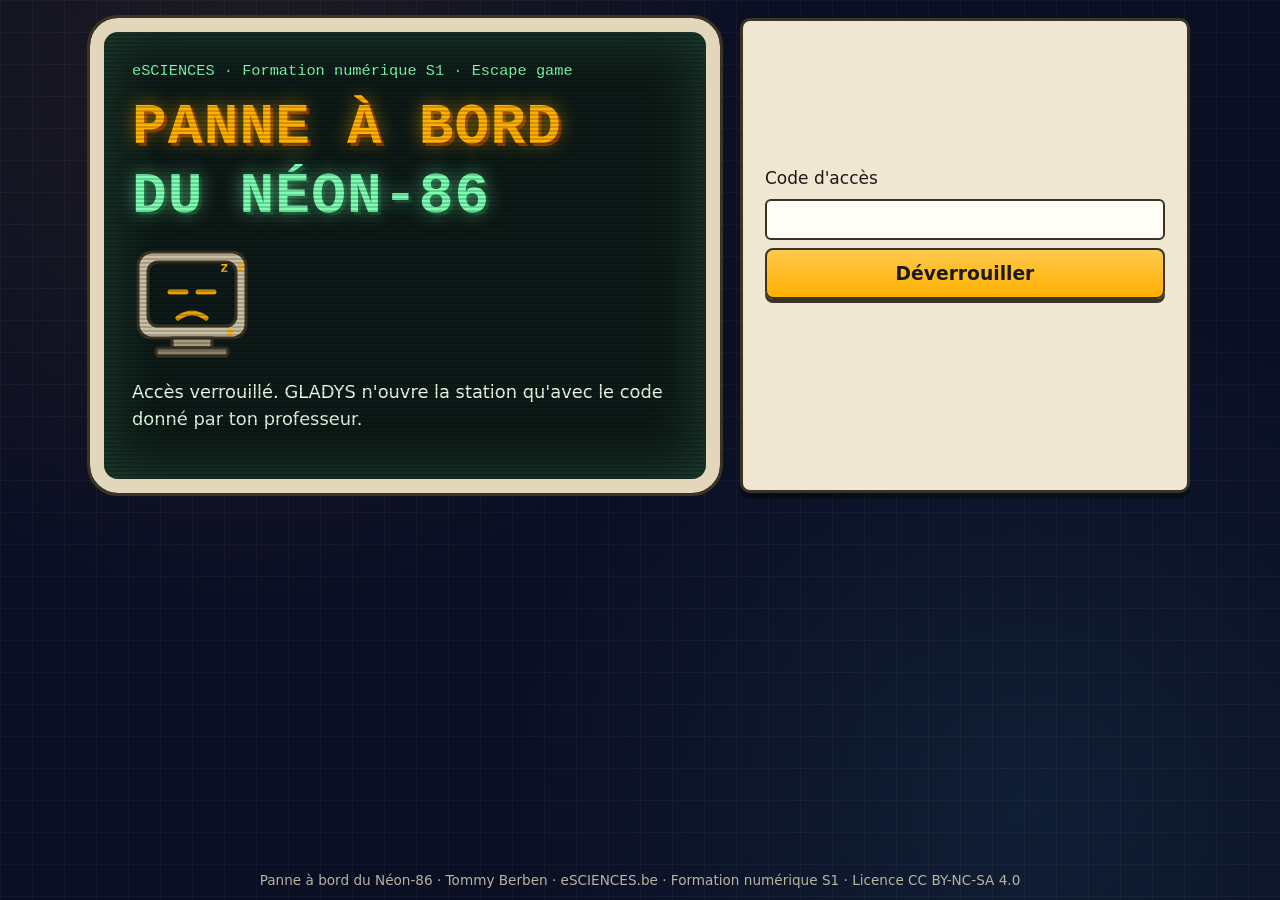
==== escape-neon86/index.html @ c0518b6f "Escape game « Panne à bord du Néon-86 » + nouvelle catégorie Escape games Jeu rétro-futuriste de rév" ====
<!DOCTYPE html>
<html lang="fr">
<head>
  <meta charset="utf-8">
  <meta name="viewport" content="width=device-width, initial-scale=1">
  <title>Panne à bord du Néon-86 · Escape game · Formation numérique S1</title>
  <meta name="description" content="Escape game numérique pour la formation numérique en 1re secondaire (eSCIENCES).">
  <link rel="icon" href="data:image/svg+xml,%3Csvg xmlns='http://www.w3.org/2000/svg' viewBox='0 0 16 16'%3E%3Crect width='16' height='16' rx='2' fill='%23ffb000'/%3E%3Crect x='4' y='0' width='7' height='5' fill='%23c9bfa4'/%3E%3Crect x='3' y='8' width='10' height='7' fill='%23f6f1e3'/%3E%3C/svg%3E">
  <link rel="stylesheet" href="css/style.css">
</head>
<body>
  <a class="evitement" href="#app">Aller au contenu</a>
  <header id="entete" class="entete" hidden>
    <div class="ent-logo" aria-hidden="true">NÉON-86</div>
    <span id="equipe-aff" class="ent-equipe"></span>
    <span id="compteur" class="ent-compteur"></span>
    <nav class="ent-nav" aria-label="Menu du jeu">
      <button class="btn btn-mini" id="btn-hub">Poste de pilotage</button>
      <button class="btn btn-mini" id="btn-carnet">📒 Carnet de mission</button>
      <button class="btn btn-mini" id="btn-son" aria-pressed="false">Son : coupé</button>
      <button class="btn btn-mini" id="btn-bilan">Bilan</button>
      <button class="btn btn-mini btn-danger" id="btn-reset">Recommencer</button>
    </nav>
  </header>

  <main id="app" class="app"></main>

  <div id="carnet" class="carnet" role="dialog" aria-modal="true" aria-labelledby="carnet-titre" hidden>
    <div class="carnet-boite">
      <div class="carnet-tete"><h2 id="carnet-titre">📒 Carnet de mission</h2><button class="btn btn-mini" id="carnet-fermer">Fermer ✕</button></div>
      <div id="carnet-corps"></div>
    </div>
  </div>
  <div id="toast" class="toast" role="status" aria-live="polite" hidden></div>

  <footer class="pied">Panne à bord du Néon-86 · Tommy Berben · eSCIENCES.be · Formation numérique S1 · Licence CC BY-NC-SA 4.0</footer>

  <script src="js/data.js"></script>
  <script src="js/art.js"></script>
  <script src="js/engine.js"></script>
</body>
</html>
---- escape-neon86/css/style.css ----
/* ==========================================================================
   PANNE À BORD DU NÉON-86 — direction artistique rétro-futuriste
   Boîtiers beiges des années 80, écrans cathodiques, voyants ambre et vert.
   ========================================================================== */
:root {
  --espace: #0b0f24;
  --espace2: #151b3d;
  --beige: #efe7d2;
  --beige2: #e2d7bb;
  --brun: #3a3326;
  --encre: #1d1a14;
  --crt: #0d1a17;
  --ambre: #ffb000;
  --ambre-t: #7a4f00;
  --vert: #7cffb2;
  --vert-t: #0f6b3a;
  --cyan: #45d0ea;
  --cyan-t: #075a6d;
  --rose: #ff5c8a;
  --rouge-t: #a3261b;
  --rayon: 10px;
  --titre: "Courier New", "DejaVu Sans Mono", ui-monospace, monospace;
  --texte: system-ui, -apple-system, "Segoe UI", Roboto, Ubuntu, "DejaVu Sans", Arial, sans-serif;
}
* { box-sizing: border-box; }
html { font-size: 17px; }
body {
  margin: 0; font-family: var(--texte); line-height: 1.5; color: var(--encre);
  background: var(--espace);
  background-image:
    radial-gradient(circle at 20% 10%, rgba(255,176,0,.08), transparent 40%),
    radial-gradient(circle at 80% 90%, rgba(69,208,234,.08), transparent 40%),
    linear-gradient(rgba(255,255,255,.035) 1px, transparent 1px),
    linear-gradient(90deg, rgba(255,255,255,.035) 1px, transparent 1px);
  background-size: auto, auto, 32px 32px, 32px 32px;
  min-height: 100vh; display: flex; flex-direction: column;
}
.app { width: min(1100px, 100% - 24px); margin: 18px auto 30px; flex: 1; }
h1, h2, h3, h4 { font-family: var(--titre); letter-spacing: .02em; line-height: 1.2; }
h1:focus, h2:focus { outline: none; }
a { color: inherit; }
.sr { position: absolute; width: 1px; height: 1px; overflow: hidden; clip: rect(0 0 0 0); white-space: nowrap; }
.evitement { position: absolute; left: -999px; top: 0; background: var(--ambre); padding: 8px; z-index: 99; }
.evitement:focus { left: 8px; }
.petit { font-size: .88rem; opacity: .9; }
.rouge { color: var(--rouge-t); font-weight: bold; }
:focus-visible { outline: 3px solid var(--rose); outline-offset: 2px; }

/* ---------- boutons « touches de clavier » ---------- */
.btn {
  font: bold 1rem var(--texte); color: var(--encre); cursor: pointer; text-decoration: none; display: inline-block;
  background: linear-gradient(#ffc94d, var(--ambre)); border: 2px solid var(--brun); border-radius: 8px;
  padding: .55em 1em; box-shadow: 0 4px 0 var(--brun); transition: transform .05s, box-shadow .05s;
}
.btn:hover { filter: brightness(1.06); }
.btn:active { transform: translateY(3px); box-shadow: 0 1px 0 var(--brun); }
.btn:disabled { opacity: .45; cursor: not-allowed; }
.btn-sec { background: linear-gradient(#fbf7ec, var(--beige2)); }
.btn-grand { font-size: 1.1rem; padding: .7em 1.3em; }
.btn-mini { font-size: .85rem; padding: .35em .7em; box-shadow: 0 3px 0 var(--brun); background: linear-gradient(#fbf7ec, var(--beige2)); }
.btn-danger { background: linear-gradient(#ffd0c7, #ff9f8f); }
.lien { background: none; border: 0; padding: 0; font: inherit; color: var(--cyan-t); text-decoration: underline; cursor: pointer; }
.retour { margin-bottom: 14px; }
.actions { display: flex; gap: 12px; flex-wrap: wrap; margin-top: 14px; }

/* ---------- en-tête ---------- */
.entete[hidden] { display: none; }
.entete {
  position: sticky; top: 0; z-index: 10; display: flex; align-items: center; gap: 14px; flex-wrap: wrap;
  padding: 8px 14px; background: linear-gradient(var(--beige), var(--beige2)); border-bottom: 4px solid var(--brun);
}
.ent-logo { font: bold 1.3rem var(--titre); background: var(--crt); color: var(--ambre); padding: 2px 10px; border-radius: 6px; letter-spacing: .1em; }
.ent-equipe { font-weight: bold; }
.ent-compteur { font: bold .95rem var(--titre); background: var(--crt); color: var(--vert); padding: 3px 10px; border-radius: 6px; }
.ent-nav { margin-left: auto; display: flex; gap: 8px; flex-wrap: wrap; }
.pied { color: #b9b3a2; text-align: center; font-size: .8rem; padding: 10px; }

/* ---------- panneaux ---------- */
.panneau, .enigme, .hub-carte, .consoles .console, .titre-actions {
  background: var(--beige); border: 3px solid var(--brun); border-radius: var(--rayon); box-shadow: 0 6px 0 rgba(0,0,0,.35);
}
.panneau, .enigme { padding: 22px; }
.h-ecran { color: var(--ambre); font-size: 2rem; margin: 6px 0; text-shadow: 0 0 12px rgba(255,176,0,.45); }
.sous { color: #e8e1cc; margin-top: 0; }
.c-ambre-t { color: var(--ambre); } .c-vert-t { color: var(--vert); } .c-cyan-t { color: var(--cyan); }

/* ---------- écran titre ---------- */
.titre-ecran { display: grid; grid-template-columns: 1.4fr 1fr; gap: 20px; align-items: stretch; }
.titre-crt {
  position: relative; overflow: hidden; background: var(--crt); color: #e8ffe9; border: 14px solid var(--beige2); outline: 3px solid var(--brun);
  border-radius: 28px; padding: 28px; box-shadow: inset 0 0 60px rgba(124,255,178,.18);
}
.titre-crt::after { content: ""; position: absolute; inset: 0; pointer-events: none; background: repeating-linear-gradient(transparent 0 2px, rgba(0,0,0,.18) 2px 4px); }
.sur-titre { font-family: var(--titre); color: var(--vert); margin: 0; font-size: .9rem; }
.logo { font-size: clamp(2rem, 5vw, 3.4rem); color: var(--ambre); margin: 10px 0; text-shadow: 0 0 18px rgba(255,176,0,.6), 3px 3px 0 #7a2d00; }
.logo span { color: var(--vert); text-shadow: 0 0 18px rgba(124,255,178,.6), 3px 3px 0 #0b3d22; }
.titre-persos { display: flex; gap: 16px; }
.titre-persos svg { width: 120px; height: 120px; }
.accroche { font-size: 1.05rem; }
.titre-actions { padding: 22px; display: flex; flex-direction: column; justify-content: center; gap: 16px; }
.t-form { display: flex; flex-direction: column; gap: 8px; }
.t-form input, .champ input, textarea, select { font: 1rem var(--texte); padding: .5em .6em; border: 2px solid var(--brun); border-radius: 6px; background: #fffdf6; color: var(--encre); }
.alerte { background: #ffe0c2; border: 2px solid var(--rouge-t); padding: 8px; border-radius: 6px; }

/* ---------- dialogues ---------- */
.dialogue { display: flex; flex-direction: column; gap: 10px; margin: 14px 0; }
.bulle { display: flex; gap: 12px; align-items: flex-start; }
.avatar { flex: 0 0 64px; height: 64px; background: var(--beige2); border: 2px solid var(--brun); border-radius: 10px; padding: 3px; }
.avatar svg { width: 100%; height: 100%; }
.bulle-txt { background: #fffdf6; border: 2px solid var(--brun); border-radius: 10px; padding: 8px 12px; flex: 1; }
.bulle-txt p { margin: 2px 0 0; }
.qui { font: bold .85rem var(--titre); text-transform: uppercase; }
.bulle-gladys .qui { color: var(--vert-t); } .bulle-boulon .qui { color: #8a2448; } .bulle-journal .qui { color: var(--ambre-t); }
.bulle-gladys .bulle-txt { background: var(--crt); color: #dfffe9; border-color: #0b3d22; }
.bulle-gladys .qui { color: var(--vert); }
.regles { background: var(--crt); color: #e8ffe9; padding: 12px 18px; border-radius: 10px; margin: 14px 0; }
.regles h2 { color: var(--ambre); margin: 6px 0; font-size: 1.1rem; }

/* ---------- hub ---------- */
.station { position: relative; aspect-ratio: 800 / 420; width: min(100%, calc(64vh * 800 / 420)); margin: 0 auto; border: 4px solid var(--brun); border-radius: 18px; overflow: hidden; background: var(--espace); }
.station-svg { position: absolute; inset: 0; width: 100%; height: 100%; }
.secteur-btn {
  position: absolute; transform: translate(-50%, -50%); width: min(30%, 240px); text-align: center; cursor: pointer;
  background: var(--beige); border: 3px solid var(--brun); border-radius: 12px; padding: 8px 10px; box-shadow: 0 5px 0 var(--brun); font-family: var(--texte);
}
.secteur-btn:hover { filter: brightness(1.08); }
.secteur-btn .s-nom { display: block; font: bold 1rem var(--titre); }
.secteur-btn .s-etat { display: block; font-size: .85rem; }
.pos-a { left: 21%; top: 26%; } .pos-b { left: 79%; top: 26%; } .pos-c { left: 50%; top: 87%; } .pos-g { left: 50%; top: 50%; width: min(26%, 210px); }
.secteur-btn.c-ambre { border-top: 10px solid var(--ambre); } .secteur-btn.c-vert { border-top: 10px solid #2bd07a; } .secteur-btn.c-cyan { border-top: 10px solid var(--cyan); }
.secteur-btn.verrou { background: #2a2f45; color: #ffd27a; border-color: #000; }
.pulse { animation: pulse 1.6s infinite; }
@keyframes pulse { 50% { box-shadow: 0 5px 0 var(--brun), 0 0 24px 6px rgba(124,255,178,.7); } }
.hub-bas { display: grid; grid-template-columns: repeat(3, 1fr); gap: 14px; margin-top: 18px; }
.hub-carte { padding: 12px 16px; }
.hub-carte h2 { font-size: 1.05rem; margin: 4px 0; }
.hub-carte.c-ambre { border-top: 8px solid var(--ambre); } .hub-carte.c-vert { border-top: 8px solid #2bd07a; } .hub-carte.c-cyan { border-top: 8px solid var(--cyan); }
.hub-carte ul { list-style: none; padding: 0; margin: 6px 0 0; }
.puce { display: inline-block; width: 1.4em; text-align: center; font-weight: bold; }
.puce.ok { color: var(--vert-t); } .puce.cours { color: var(--ambre-t); }

/* ---------- secteur : consoles ---------- */
.consoles { display: grid; grid-template-columns: repeat(auto-fill, minmax(230px, 1fr)); gap: 16px; margin-top: 12px; }
.console { text-align: left; padding: 12px; cursor: pointer; display: flex; flex-direction: column; gap: 6px; font-family: var(--texte); color: var(--encre); }
.console:hover { transform: translateY(-2px); }
.c-ecran { font: bold 1.4rem var(--titre); background: var(--crt); color: var(--ambre); padding: 14px; border-radius: 8px; text-align: center; box-shadow: inset 0 0 18px rgba(255,176,0,.25); }
.console.c-vert .c-ecran { color: var(--vert); } .console.c-cyan .c-ecran { color: var(--cyan); }
.console.fait .c-ecran { color: var(--vert); }
.console.ferme { background: #d6ccb2; } .console.ferme .c-ecran { color: #8f8a7a; }
.c-titre { font: bold 1.05rem var(--titre); }
.c-lieu { font-size: .9rem; }
.c-verrou { font-size: .85rem; background: #fff3d1; border-left: 4px solid var(--ambre); padding: 4px 8px; }

/* ---------- énigme ---------- */
.e-tete { display: flex; gap: 14px; align-items: center; border-bottom: 3px dashed var(--brun); padding-bottom: 10px; }
.e-id { font: bold 1.6rem var(--titre); background: var(--crt); color: var(--ambre); border-radius: 8px; padding: 10px 14px; }
.e-tete.c-vert .e-id { color: var(--vert); } .e-tete.c-cyan .e-id { color: var(--cyan); }
.e-tete h1 { margin: 0; font-size: 1.6rem; }
.e-meta { margin: 6px 0 0; display: flex; flex-wrap: wrap; gap: 6px; }
.tag { font-size: .8rem; background: var(--beige2); border: 1px solid var(--brun); border-radius: 20px; padding: 1px 9px; }
.consigne { font-weight: bold; font-size: 1.05rem; background: #fff7dd; border-left: 6px solid var(--ambre); padding: 8px 12px; }
.decouverte { background: #e3f7ff; border: 2px solid var(--cyan-t); border-radius: 10px; padding: 8px 14px; margin: 12px 0; }
.decouverte h2 { font-size: 1rem; margin: 4px 0; color: var(--cyan-t); }
.decouverte p { margin: 4px 0; }
.mission { background: #fbf2d8; border: 3px dashed var(--ambre-t); border-radius: 10px; padding: 10px 16px; margin: 12px 0; }
.mission h2 { color: var(--ambre-t); font-size: 1.1rem; margin: 6px 0; }
.mission.mini h4 { margin: 4px 0; }
.rapporter { background: #fff; border: 2px solid var(--brun); border-radius: 6px; padding: 6px 10px; }
.aides details { background: #fff; border: 1px solid var(--brun); border-radius: 6px; margin: 6px 0; padding: 4px 10px; }
.aides summary { cursor: pointer; font-weight: bold; }
.retour-zone { margin: 12px 0; border-radius: 8px; }
.retour-zone:empty { display: none; }
.retour-zone.ko { background: #ffe6d6; border: 2px solid var(--rouge-t); padding: 8px 14px; }
.retour-zone.info { background: #eef4ff; border: 2px solid #3a5ba8; padding: 8px 14px; }
.retour-zone ul { margin: 4px 0; padding-left: 20px; }
.indices { background: var(--crt); color: #e8ffe9; border-radius: 10px; padding: 8px 16px 14px; margin-top: 16px; }
.indices:empty { display: none; }
.indices h2 { color: var(--vert); font-size: 1rem; }
.indices ol { padding-left: 20px; }
.indices li { margin-bottom: 6px; }
.deja, .succes-box { background: #e3fbe9; border: 3px solid var(--vert-t); border-radius: 10px; padding: 10px 16px; }
.succes-box { display: flex; gap: 16px; align-items: flex-start; }
.succes-icone svg { width: 70px; height: 70px; }
.succes-box h2 { color: var(--vert-t); margin: 4px 0; }
.cartes-gagnees li { margin-bottom: 4px; }

/* champs */
.champs { display: flex; flex-direction: column; gap: 12px; margin-top: 12px; }
.champ { display: flex; flex-direction: column; gap: 4px; border: 2px solid transparent; border-radius: 8px; padding: 6px; }
fieldset.champ { border: 2px solid var(--beige2); }
.champ label { font-weight: bold; }
fieldset.champ label { font-weight: normal; }
.champ input { max-width: 420px; }
.champs > .btn { align-self: flex-start; }
.champ.bon, .m-ligne.bon { border-color: var(--vert-t); background: #e9fbef; }
.champ.faux, .tri-el.faux, .vf-el.faux, .m-ligne.faux { border-color: #d9661a; background: #fff0e3; }
.champ.bon::after { content: "✔ correct"; color: var(--vert-t); font-weight: bold; font-size: .85rem; }
.champ.faux::after, .m-ligne.faux::after { content: "✖ à revoir"; color: var(--rouge-t); font-weight: bold; font-size: .85rem; }

/* tri et vrai/faux */
.tri, .vf { display: grid; grid-template-columns: repeat(auto-fill, minmax(250px, 1fr)); gap: 10px; margin: 12px 0; }
.vf { grid-template-columns: 1fr; }
.tri-el, .vf-el { background: #fffdf6; border: 2px solid var(--brun); border-radius: 8px; padding: 6px 10px; }
.tri-el legend, .vf-el legend { font-weight: bold; font-family: var(--titre); padding: 0 4px; }
.tri-el label, .vf-el label, fieldset.champ label { display: block; padding: 2px 0; cursor: pointer; }
.vf-el label { display: inline-block; margin-right: 18px; }
.vf-expl { background: #eef4ff; border-radius: 6px; padding: 4px 8px; margin: 6px 0 0; font-size: .95rem; }
input[type=radio], input[type=checkbox] { width: 1.1em; height: 1.1em; accent-color: var(--ambre-t); }

/* pixels */
.codes-pixels { background: var(--crt); color: var(--vert); border-radius: 10px; padding: 10px 16px; margin: 12px 0; }
.codes-pixels h2 { font-size: 1rem; color: var(--ambre); }
.t-pixels { font: bold 1.15rem var(--titre); border-collapse: collapse; }
.t-pixels caption { text-align: left; font: .9rem var(--texte); color: #e8ffe9; padding-bottom: 6px; }
.t-pixels th { font: .85rem var(--texte); color: #b8d9c4; padding-right: 14px; text-align: left; }
.t-pixels td { letter-spacing: .15em; }

/* algorithme */
.algo-wrap { display: grid; grid-template-columns: auto 1fr; gap: 24px; margin: 12px 0; align-items: start; }
.carte { border-collapse: collapse; font: bold 1.2rem var(--titre); background: #fffdf6; }
.carte td { width: 2.1em; height: 2.1em; text-align: center; border: 2px solid var(--brun); }
.carte td.depart { background: var(--ambre); }
.prog { list-style: none; padding-left: 0; margin: 4px 0; font-family: var(--titre); font-weight: bold; }
.prog .prog { padding-left: 22px; border-left: 6px solid #e0a000; margin-left: 6px; }
.prog li { margin: 4px 0; }
.prog li:not(.b-rep):not(.vide) { background: #5aa9e6; color: #071d33; border-radius: 6px; padding: 3px 10px; width: fit-content; }
.prog li.b-gauche, .prog li.b-droite { background: #9b8cf0; }
.prog li.b-rep { background: #ffd56b; border-radius: 6px; padding: 4px 10px; }
.prog .vide { font-weight: normal; font-style: italic; }
.ouvert { font: italic .8rem var(--texte); color: var(--ambre-t); }

/* programmation de Boulon */
.code-wrap { display: grid; grid-template-columns: minmax(260px, 360px) 1fr; gap: 22px; margin-top: 12px; }
.grille-robot { display: grid; grid-template-columns: repeat(var(--l), 1fr); gap: 3px; background: var(--brun); border: 3px solid var(--brun); border-radius: 8px; padding: 3px; }
.case { aspect-ratio: 1; background: #2b3354; display: flex; align-items: center; justify-content: center; font-size: 1.5rem; border-radius: 3px; color: var(--ambre); }
.case.caisse { background: #8a6a3d; color: #3a2a12; }
.case.trace { background: #3f6d5a; }
.case.boum { background: #b5321f; }
.robot { position: relative; }
.robot .dir { position: absolute; right: -10px; bottom: -8px; font: bold .9rem var(--titre); background: var(--ambre); color: var(--encre); border-radius: 4px; padding: 0 3px; }
.legende { color: var(--encre); }
.editeur h2 { margin-top: 0; }
.prog-edit { min-height: 120px; background: #fffdf6; border: 2px solid var(--brun); border-radius: 8px; padding: 8px; }
.palette { display: flex; flex-wrap: wrap; gap: 8px; margin-top: 10px; align-items: center; }
.bloc { background: linear-gradient(#8cc4f0, #5aa9e6); }
.bloc.b-rep { background: linear-gradient(#ffe39a, #ffd56b); }
.rep-ctrl { display: inline-flex; gap: 6px; align-items: center; }

/* QUESTOR (navigateur simulé) */
.navig { border: 3px solid var(--brun); border-radius: 10px; overflow: hidden; margin: 12px 0; background: #fff; }
.navig-barre { display: flex; gap: 10px; align-items: center; background: var(--beige2); padding: 6px 10px; border-bottom: 2px solid var(--brun); }
.navig-pts { color: #b9442b; letter-spacing: .1em; }
.navig-url { flex: 1; background: #fff; border: 2px solid var(--brun); border-radius: 20px; padding: 3px 12px; font-family: var(--titre); font-size: .9rem; overflow-wrap: anywhere; }
.navig-corps { padding: 14px; min-height: 220px; }
.q-logo { font: bold 2rem var(--titre); color: var(--cyan-t); margin: 0; }
.q-logo span { display: block; font: .9rem var(--texte); color: var(--encre); }
.q-f { display: flex; gap: 8px; margin: 10px 0; flex-wrap: wrap; }
.q-f input { flex: 1; min-width: 200px; font-size: 1.05rem; padding: .5em; border: 2px solid var(--brun); border-radius: 20px; }
.q-liste { padding-left: 20px; }
.q-liste li { margin-bottom: 12px; }
.q-titre { font-size: 1.1rem; color: #1a3fb0; font-weight: bold; }
.q-url { display: block; font-family: var(--titre); font-size: .85rem; }
.sur { color: var(--vert-t); } .pas-sur { color: var(--rouge-t); font-weight: bold; }
.q-res { display: block; font-size: .95rem; }
.q-msg { background: #fff7dd; border-left: 4px solid var(--ambre); padding: 4px 10px; }
.q-nb { font-size: .85rem; opacity: .8; }
.q-page h3 { color: #1a3fb0; }
.clignote { color: #c2185b; font-weight: bold; }

/* final */
.memoire { display: flex; flex-direction: column; gap: 8px; margin-top: 10px; }
.m-ligne { display: flex; flex-wrap: wrap; gap: 6px; align-items: center; margin: 0; padding: 6px 8px; border: 2px solid transparent; border-radius: 8px; background: #fffdf6; }
.m-ligne select { font-weight: bold; }

/* bilan */
.t-bilan, .t-auto { width: 100%; border-collapse: collapse; background: #fffdf6; }
.t-bilan th, .t-bilan td, .t-auto th, .t-auto td { border: 1px solid var(--brun); padding: 5px 8px; text-align: left; }
.t-auto td:not(:first-child) { text-align: center; }
.t-bilan th, .t-auto th { background: var(--beige2); }
.def-liste dt { font-weight: bold; margin-top: 6px; }
.def-liste dd { margin-left: 16px; }
.code-fin { font-family: var(--titre); background: var(--crt); color: var(--vert); padding: 2px 8px; border-radius: 4px; }
.bilan textarea { width: 100%; }

/* carnet et toast */
.carnet { position: fixed; inset: 0; z-index: 20; background: rgba(5,8,20,.7); display: flex; justify-content: flex-end; }
.carnet[hidden] { display: none; }
.carnet-boite { width: min(560px, 100%); height: 100%; overflow: auto; background: var(--beige); border-left: 4px solid var(--brun); padding: 14px 20px; }
.carnet-tete { display: flex; justify-content: space-between; align-items: center; position: sticky; top: -14px; background: var(--beige); padding: 6px 0; }
.carnet-prog, .carnet-prog ul { list-style: none; padding-left: 10px; }
.toast { position: fixed; bottom: 18px; left: 50%; transform: translateX(-50%); z-index: 30; background: var(--crt); color: var(--ambre); border: 3px solid var(--ambre); padding: 10px 18px; border-radius: 10px; max-width: 90%; font-weight: bold; }

/* page de la balise relais */
.relais-page { justify-content: center; }
.relais { width: min(720px, 100% - 24px); margin: 30px auto; }
.relais-ecran { background: var(--crt); color: #e0ffe9; border: 14px solid var(--beige2); outline: 3px solid var(--brun); border-radius: 26px; padding: 26px; }
.relais-ecran h1 { color: var(--vert); font-size: 2rem; }
.relais-signal { font-family: var(--titre); color: var(--ambre); font-size: 1.4rem; margin: 0; }
.relais-ecran hr { border: 0; border-top: 2px dashed var(--vert); }

/* ---------- adaptations ---------- */
@media (max-width: 860px) {
  .titre-ecran, .hub-bas, .algo-wrap, .code-wrap { grid-template-columns: 1fr; }
  .secteur-btn { width: 34%; padding: 4px; } .secteur-btn .s-nom { font-size: .8rem; } .secteur-btn .s-etat { font-size: .7rem; }
}
@media (prefers-reduced-motion: reduce) { * { animation: none !important; transition: none !important; } }
@media print {
  body { background: #fff; } .entete, .pied, .noprint, .evitement, .toast { display: none !important; }
  .panneau { box-shadow: none; border: 1px solid #000; background: #fff; }
}
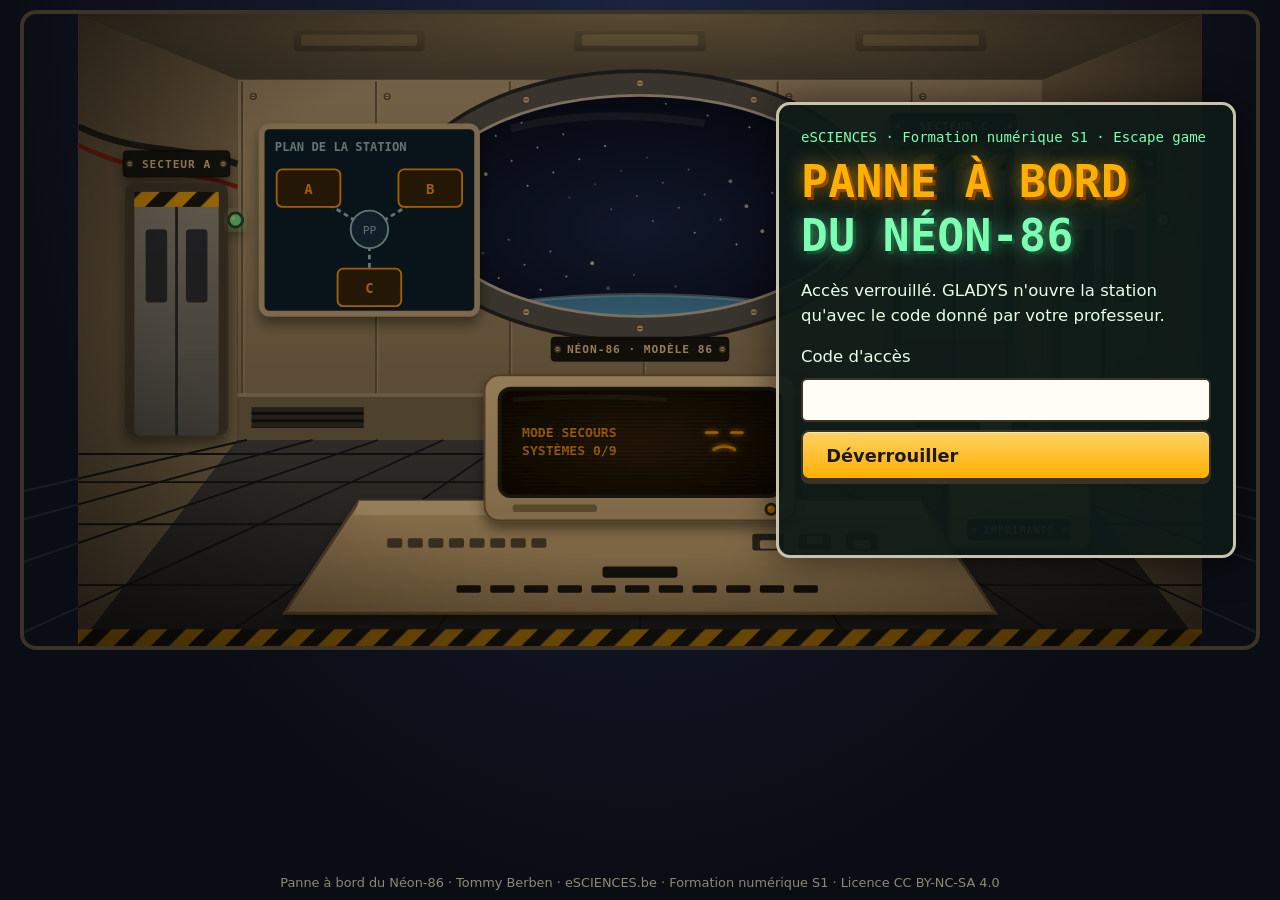
==== commit 81c18116: "Néon-86 v2 : refonte immersive (à réviser avant publication) - Scénario en 2056, 4 lieux SVG explora" ====
--- a/escape-neon86/index.html
+++ b/escape-neon86/index.html
@@ -12,31 +12,25 @@
   <a class="evitement" href="#app">Aller au contenu</a>
   <header id="entete" class="entete" hidden>
     <div class="ent-logo" aria-hidden="true">NÉON-86</div>
-    <span id="equipe-aff" class="ent-equipe"></span>
+    <span id="equipe-aff" class="ent-equipe" aria-label="Équipage"></span>
     <span id="compteur" class="ent-compteur"></span>
     <nav class="ent-nav" aria-label="Menu du jeu">
-      <button class="btn btn-mini" id="btn-hub">Poste de pilotage</button>
-      <button class="btn btn-mini" id="btn-carnet">📒 Carnet de mission</button>
-      <button class="btn btn-mini" id="btn-son" aria-pressed="false">Son : coupé</button>
-      <button class="btn btn-mini" id="btn-bilan">Bilan</button>
-      <button class="btn btn-mini btn-danger" id="btn-reset">Recommencer</button>
+      <button class="btn btn-mini" id="btn-hub">🛰 Poste de pilotage</button>
+      <button class="btn btn-mini" id="btn-carnet">📒 Carnet</button>
+      <button class="btn btn-mini btn-perdu" id="btn-perdu">❓ Je suis perdu</button>
+      <button class="btn btn-mini" id="btn-son" aria-pressed="false">🔇 Son coupé</button>
     </nav>
   </header>
+  <div id="objectif" class="objectif" hidden><span class="obj-lieu">📍 <span id="obj-lieu"></span></span><span class="obj-txt">🎯 <span id="obj-txt"></span></span></div>
 
   <main id="app" class="app"></main>
 
-  <div id="carnet" class="carnet" role="dialog" aria-modal="true" aria-labelledby="carnet-titre" hidden>
-    <div class="carnet-boite">
-      <div class="carnet-tete"><h2 id="carnet-titre">📒 Carnet de mission</h2><button class="btn btn-mini" id="carnet-fermer">Fermer ✕</button></div>
-      <div id="carnet-corps"></div>
-    </div>
-  </div>
   <div id="toast" class="toast" role="status" aria-live="polite" hidden></div>
-
   <footer class="pied">Panne à bord du Néon-86 · Tommy Berben · eSCIENCES.be · Formation numérique S1 · Licence CC BY-NC-SA 4.0</footer>
 
   <script src="js/data.js"></script>
   <script src="js/art.js"></script>
+  <script src="js/scenes.js"></script>
   <script src="js/engine.js"></script>
 </body>
 </html>
--- a/escape-neon86/css/style.css
+++ b/escape-neon86/css/style.css
@@ -1,310 +1,351 @@
 /* ==========================================================================
-   PANNE À BORD DU NÉON-86 — direction artistique rétro-futuriste
-   Boîtiers beiges des années 80, écrans cathodiques, voyants ambre et vert.
+   PANNE À BORD DU NÉON-86 — v2 « immersive »
+   Plastique beige jauni, métal peint, écrans cathodiques, voyants ambre/cyan/vert.
    ========================================================================== */
 :root {
-  --espace: #0b0f24;
-  --espace2: #151b3d;
-  --beige: #efe7d2;
-  --beige2: #e2d7bb;
-  --brun: #3a3326;
-  --encre: #1d1a14;
-  --crt: #0d1a17;
-  --ambre: #ffb000;
-  --ambre-t: #7a4f00;
-  --vert: #7cffb2;
-  --vert-t: #0f6b3a;
-  --cyan: #45d0ea;
-  --cyan-t: #075a6d;
-  --rose: #ff5c8a;
-  --rouge-t: #a3261b;
-  --rayon: 10px;
-  --titre: "Courier New", "DejaVu Sans Mono", ui-monospace, monospace;
+  --espace: #0b0f24; --beige: #efe7d2; --beige2: #e2d7bb; --brun: #3a3326; --encre: #1d1a14; --crt: #0d1a17;
+  --ambre: #ffb000; --ambre-t: #7a4f00; --vert: #7cffb2; --vert-t: #0f6b3a; --cyan: #45d0ea; --cyan-t: #075a6d;
+  --rose: #ff5c8a; --rouge-t: #a3261b; --metal: #4a4e55;
+  --titre: "DejaVu Sans Mono", "Courier New", ui-monospace, monospace;
   --texte: system-ui, -apple-system, "Segoe UI", Roboto, Ubuntu, "DejaVu Sans", Arial, sans-serif;
 }
 * { box-sizing: border-box; }
-html { font-size: 17px; }
-body {
-  margin: 0; font-family: var(--texte); line-height: 1.5; color: var(--encre);
-  background: var(--espace);
-  background-image:
-    radial-gradient(circle at 20% 10%, rgba(255,176,0,.08), transparent 40%),
-    radial-gradient(circle at 80% 90%, rgba(69,208,234,.08), transparent 40%),
-    linear-gradient(rgba(255,255,255,.035) 1px, transparent 1px),
-    linear-gradient(90deg, rgba(255,255,255,.035) 1px, transparent 1px);
-  background-size: auto, auto, 32px 32px, 32px 32px;
-  min-height: 100vh; display: flex; flex-direction: column;
-}
-.app { width: min(1100px, 100% - 24px); margin: 18px auto 30px; flex: 1; }
-h1, h2, h3, h4 { font-family: var(--titre); letter-spacing: .02em; line-height: 1.2; }
+html { font-size: 16.5px; }
+body { margin: 0; font-family: var(--texte); line-height: 1.5; color: var(--encre); min-height: 100vh; display: flex; flex-direction: column;
+  background: #0b0d14 radial-gradient(ellipse at 50% 0, #1b2340 0, #0b0d14 70%); }
+.app { width: min(1240px, 100% - 20px); margin: 10px auto 24px; flex: 1; }
+h1, h2, h3, h4 { font-family: var(--titre); line-height: 1.2; letter-spacing: .01em; }
 h1:focus, h2:focus { outline: none; }
 a { color: inherit; }
 .sr { position: absolute; width: 1px; height: 1px; overflow: hidden; clip: rect(0 0 0 0); white-space: nowrap; }
 .evitement { position: absolute; left: -999px; top: 0; background: var(--ambre); padding: 8px; z-index: 99; }
 .evitement:focus { left: 8px; }
-.petit { font-size: .88rem; opacity: .9; }
+.petit { font-size: .88rem; }
 .rouge { color: var(--rouge-t); font-weight: bold; }
 :focus-visible { outline: 3px solid var(--rose); outline-offset: 2px; }
+.msg-erreur { color: #b3261e; font-weight: bold; min-height: 1.2em; }
+.note { background: #fff6d6; border-left: 5px solid var(--ambre); padding: 6px 10px; border-radius: 4px; }
 
 /* ---------- boutons « touches de clavier » ---------- */
-.btn {
-  font: bold 1rem var(--texte); color: var(--encre); cursor: pointer; text-decoration: none; display: inline-block;
-  background: linear-gradient(#ffc94d, var(--ambre)); border: 2px solid var(--brun); border-radius: 8px;
-  padding: .55em 1em; box-shadow: 0 4px 0 var(--brun); transition: transform .05s, box-shadow .05s;
-}
+.btn { font: bold 1rem var(--texte); color: var(--encre); cursor: pointer; text-decoration: none; display: inline-flex; align-items: center; gap: .3em;
+  background: linear-gradient(#ffd165, var(--ambre)); border: 2px solid var(--brun); border-radius: 8px; padding: .55em 1em; min-height: 44px;
+  box-shadow: 0 4px 0 var(--brun), inset 0 1px 0 rgba(255,255,255,.5); transition: transform .05s, box-shadow .05s; }
 .btn:hover { filter: brightness(1.06); }
 .btn:active { transform: translateY(3px); box-shadow: 0 1px 0 var(--brun); }
-.btn:disabled { opacity: .45; cursor: not-allowed; }
+.btn:disabled, .btn[aria-disabled="true"] { opacity: .45; cursor: not-allowed; }
 .btn-sec { background: linear-gradient(#fbf7ec, var(--beige2)); }
-.btn-grand { font-size: 1.1rem; padding: .7em 1.3em; }
-.btn-mini { font-size: .85rem; padding: .35em .7em; box-shadow: 0 3px 0 var(--brun); background: linear-gradient(#fbf7ec, var(--beige2)); }
+.btn-grand { font-size: 1.08rem; padding: .7em 1.3em; }
+.btn-mini { font-size: .86rem; padding: .3em .7em; min-height: 36px; box-shadow: 0 3px 0 var(--brun); background: linear-gradient(#fbf7ec, var(--beige2)); }
 .btn-danger { background: linear-gradient(#ffd0c7, #ff9f8f); }
+.btn-perdu { background: linear-gradient(#d8f6ff, #9fe3f2); }
 .lien { background: none; border: 0; padding: 0; font: inherit; color: var(--cyan-t); text-decoration: underline; cursor: pointer; }
-.retour { margin-bottom: 14px; }
-.actions { display: flex; gap: 12px; flex-wrap: wrap; margin-top: 14px; }
-
-/* ---------- en-tête ---------- */
-.entete[hidden] { display: none; }
-.entete {
-  position: sticky; top: 0; z-index: 10; display: flex; align-items: center; gap: 14px; flex-wrap: wrap;
-  padding: 8px 14px; background: linear-gradient(var(--beige), var(--beige2)); border-bottom: 4px solid var(--brun);
-}
-.ent-logo { font: bold 1.3rem var(--titre); background: var(--crt); color: var(--ambre); padding: 2px 10px; border-radius: 6px; letter-spacing: .1em; }
-.ent-equipe { font-weight: bold; }
-.ent-compteur { font: bold .95rem var(--titre); background: var(--crt); color: var(--vert); padding: 3px 10px; border-radius: 6px; }
-.ent-nav { margin-left: auto; display: flex; gap: 8px; flex-wrap: wrap; }
-.pied { color: #b9b3a2; text-align: center; font-size: .8rem; padding: 10px; }
+.actions { display: flex; gap: 10px; flex-wrap: wrap; margin-top: 12px; align-items: center; }
+
+/* ---------- en-tête et objectif ---------- */
+.entete[hidden], .objectif[hidden] { display: none; }
+.entete { position: sticky; top: 0; z-index: 20; display: flex; align-items: center; gap: 12px; flex-wrap: wrap; padding: 6px 12px;
+  background: linear-gradient(#e9dfc3, #cdbf9b); border-bottom: 4px solid var(--brun); box-shadow: 0 3px 0 rgba(0,0,0,.4); }
+.ent-logo { font: bold 1.15rem var(--titre); background: var(--crt); color: var(--ambre); padding: 3px 10px; border-radius: 6px; letter-spacing: .12em; box-shadow: inset 0 0 10px rgba(255,176,0,.3); }
+.ent-equipe { display: flex; gap: 4px; flex-wrap: wrap; }
+.ent-compteur { font: bold .86rem var(--titre); background: var(--crt); color: var(--vert); padding: 4px 10px; border-radius: 6px; }
+.ent-nav { margin-left: auto; display: flex; gap: 7px; flex-wrap: wrap; }
+.objectif { position: relative; z-index: 19; display: flex; gap: 18px; flex-wrap: wrap; align-items: baseline; padding: 6px 14px; background: rgba(13,26,23,.95); color: #dfffe9; border-bottom: 2px solid #1f6b45; font-size: .95rem; }
+.obj-lieu { font-family: var(--titre); color: var(--ambre); font-weight: bold; }
+.pied { color: #8d8877; text-align: center; font-size: .78rem; padding: 8px; }
+
+/* ---------- badges d'équipage ---------- */
+.badge { display: inline-flex; align-items: center; gap: 6px; background: #1d1a14; color: #f2e6c2; border: 2px solid var(--bc); border-radius: 30px; padding: 2px 10px 2px 2px; font-weight: bold; vertical-align: middle; }
+.b-ini { display: inline-grid; place-items: center; width: 28px; height: 28px; border-radius: 50%; background: var(--bc); color: #1d1a14; font: bold .8rem var(--titre); }
+.badge-mini { font-size: .82rem; padding-right: 8px; } .badge-mini .b-ini { width: 22px; height: 22px; font-size: .7rem; }
 
 /* ---------- panneaux ---------- */
-.panneau, .enigme, .hub-carte, .consoles .console, .titre-actions {
-  background: var(--beige); border: 3px solid var(--brun); border-radius: var(--rayon); box-shadow: 0 6px 0 rgba(0,0,0,.35);
-}
-.panneau, .enigme { padding: 22px; }
-.h-ecran { color: var(--ambre); font-size: 2rem; margin: 6px 0; text-shadow: 0 0 12px rgba(255,176,0,.45); }
-.sous { color: #e8e1cc; margin-top: 0; }
-.c-ambre-t { color: var(--ambre); } .c-vert-t { color: var(--vert); } .c-cyan-t { color: var(--cyan); }
-
-/* ---------- écran titre ---------- */
-.titre-ecran { display: grid; grid-template-columns: 1.4fr 1fr; gap: 20px; align-items: stretch; }
-.titre-crt {
-  position: relative; overflow: hidden; background: var(--crt); color: #e8ffe9; border: 14px solid var(--beige2); outline: 3px solid var(--brun);
-  border-radius: 28px; padding: 28px; box-shadow: inset 0 0 60px rgba(124,255,178,.18);
-}
-.titre-crt::after { content: ""; position: absolute; inset: 0; pointer-events: none; background: repeating-linear-gradient(transparent 0 2px, rgba(0,0,0,.18) 2px 4px); }
-.sur-titre { font-family: var(--titre); color: var(--vert); margin: 0; font-size: .9rem; }
-.logo { font-size: clamp(2rem, 5vw, 3.4rem); color: var(--ambre); margin: 10px 0; text-shadow: 0 0 18px rgba(255,176,0,.6), 3px 3px 0 #7a2d00; }
-.logo span { color: var(--vert); text-shadow: 0 0 18px rgba(124,255,178,.6), 3px 3px 0 #0b3d22; }
-.titre-persos { display: flex; gap: 16px; }
-.titre-persos svg { width: 120px; height: 120px; }
-.accroche { font-size: 1.05rem; }
-.titre-actions { padding: 22px; display: flex; flex-direction: column; justify-content: center; gap: 16px; }
-.t-form { display: flex; flex-direction: column; gap: 8px; }
-.t-form input, .champ input, textarea, select { font: 1rem var(--texte); padding: .5em .6em; border: 2px solid var(--brun); border-radius: 6px; background: #fffdf6; color: var(--encre); }
-.alerte { background: #ffe0c2; border: 2px solid var(--rouge-t); padding: 8px; border-radius: 6px; }
+.panneau, .enigme { background: var(--beige); border: 3px solid var(--brun); border-radius: 12px; box-shadow: 0 6px 0 rgba(0,0,0,.4); padding: 20px; position: relative; }
+.panneau::before, .enigme::before { content: ""; position: absolute; inset: 6px; border: 1px dashed rgba(58,51,38,.25); border-radius: 8px; pointer-events: none; }
+.etroit { max-width: 760px; margin: 20px auto; }
+.etape-num { font: bold .85rem var(--titre); color: var(--ambre-t); margin: 0; text-transform: uppercase; letter-spacing: .08em; }
+
+/* ---------- écran d'accueil ---------- */
+.accueil { position: relative; border-radius: 16px; overflow: hidden; border: 4px solid var(--brun); min-height: min(640px, calc(100vh - 80px)); display: grid; }
+.accueil-scene { position: absolute; inset: 0; } .accueil-scene svg { width: 100%; height: 100%; }
+.accueil-panneau { position: relative; z-index: 1; grid-area: 1/1; align-self: center; justify-self: end; margin: 20px; width: min(460px, 100% - 40px); background: rgba(13,26,23,.93); color: #e8ffe9;
+  border: 3px solid #c9c2ad; border-radius: 14px; padding: 22px; box-shadow: 0 0 40px rgba(0,0,0,.6); }
+.sur-titre { font-family: var(--titre); color: var(--vert); margin: 0; font-size: .85rem; }
+.logo { font-size: clamp(1.8rem, 4vw, 2.7rem); color: var(--ambre); margin: 8px 0 12px; text-shadow: 0 0 18px rgba(255,176,0,.6), 3px 3px 0 #7a2d00; }
+.logo span { color: var(--vert); text-shadow: 0 0 18px rgba(124,255,178,.5), 3px 3px 0 #0b3d22; }
+.form-col { display: flex; flex-direction: column; gap: 8px; }
+.form-col input, .champ input, textarea, select { font: 1rem var(--texte); padding: .55em .6em; border: 2px solid var(--brun); border-radius: 6px; background: #fffdf6; color: var(--encre); min-height: 44px; }
+.accueil-panneau .msg-erreur { color: #ffb3a7; }
+.reprise { background: rgba(255,255,255,.06); border: 1px solid #3f6d5a; border-radius: 10px; padding: 10px 12px; margin: 10px 0; }
+.reprise p { margin: 4px 0; }
+
+/* ---------- inscription ---------- */
+.choix-nb { display: flex; gap: 12px; flex-wrap: wrap; margin: 14px 0; }
+.nb-btn { width: 110px; height: 110px; border: 3px solid var(--brun); border-radius: 14px; background: linear-gradient(#fbf7ec, var(--beige2)); cursor: pointer; font: bold 1rem var(--texte); display: flex; flex-direction: column; align-items: center; justify-content: center; box-shadow: 0 4px 0 var(--brun); }
+.nb-btn .nb-gros { font: bold 2.4rem var(--titre); }
+.nb-btn.actif { background: linear-gradient(#ffd165, var(--ambre)); outline: 3px solid var(--encre); }
+.nb-btn.actif::after { content: "✔ choisi"; font-size: .8rem; }
+.champ-nom { display: flex; flex-direction: column; gap: 3px; }
+.champ-nom label { font-weight: bold; }
+.champ-nom input[aria-invalid="true"] { border-color: #b3261e; background: #fff0ec; }
+.recap { display: flex; flex-wrap: wrap; gap: 12px; margin: 14px 0; }
+.recap-carte { background: #1d1a14; border-radius: 12px; padding: 12px; display: flex; flex-direction: column; gap: 6px; color: #e8e0c8; min-width: 170px; max-width: 260px; }
+.recap-carte .badge { font-size: 1.1rem; }
+
+/* ---------- introduction ---------- */
+.intro-ecran { display: grid; grid-template-columns: 1.25fr 1fr; gap: 14px; align-items: start; }
+.intro-scene { border: 4px solid var(--brun); border-radius: 14px; overflow: hidden; position: sticky; top: 10px; }
+.intro-scene { aspect-ratio: 16/9; position: relative; } .intro-scene svg { display: block; }
+.intro-panneau { background: var(--beige); border: 3px solid var(--brun); border-radius: 12px; padding: 18px; }
+.intro-panneau h1 { margin: 4px 0 10px; font-size: 1.5rem; }
+.equipe-intro { display: flex; gap: 6px; flex-wrap: wrap; }
+.points { display: flex; gap: 6px; } .points span { width: 12px; height: 12px; border-radius: 50%; background: #c9bea0; } .points span.on { background: var(--ambre); }
+.regles { background: var(--crt); color: #e8ffe9; padding: 10px 14px 10px 30px; border-radius: 10px; font-size: .95rem; }
 
 /* ---------- dialogues ---------- */
-.dialogue { display: flex; flex-direction: column; gap: 10px; margin: 14px 0; }
-.bulle { display: flex; gap: 12px; align-items: flex-start; }
-.avatar { flex: 0 0 64px; height: 64px; background: var(--beige2); border: 2px solid var(--brun); border-radius: 10px; padding: 3px; }
+.dialogue { display: flex; flex-direction: column; gap: 8px; margin: 12px 0; }
+.bulle { display: flex; gap: 10px; align-items: flex-start; }
+.avatar { flex: 0 0 56px; height: 56px; background: var(--beige2); border: 2px solid var(--brun); border-radius: 10px; padding: 3px; }
 .avatar svg { width: 100%; height: 100%; }
-.bulle-txt { background: #fffdf6; border: 2px solid var(--brun); border-radius: 10px; padding: 8px 12px; flex: 1; }
+.bulle-txt { background: #fffdf6; border: 2px solid var(--brun); border-radius: 10px; padding: 6px 12px; flex: 1; }
 .bulle-txt p { margin: 2px 0 0; }
-.qui { font: bold .85rem var(--titre); text-transform: uppercase; }
-.bulle-gladys .qui { color: var(--vert-t); } .bulle-boulon .qui { color: #8a2448; } .bulle-journal .qui { color: var(--ambre-t); }
-.bulle-gladys .bulle-txt { background: var(--crt); color: #dfffe9; border-color: #0b3d22; }
-.bulle-gladys .qui { color: var(--vert); }
-.regles { background: var(--crt); color: #e8ffe9; padding: 12px 18px; border-radius: 10px; margin: 14px 0; }
-.regles h2 { color: var(--ambre); margin: 6px 0; font-size: 1.1rem; }
-
-/* ---------- hub ---------- */
-.station { position: relative; aspect-ratio: 800 / 420; width: min(100%, calc(64vh * 800 / 420)); margin: 0 auto; border: 4px solid var(--brun); border-radius: 18px; overflow: hidden; background: var(--espace); }
-.station-svg { position: absolute; inset: 0; width: 100%; height: 100%; }
-.secteur-btn {
-  position: absolute; transform: translate(-50%, -50%); width: min(30%, 240px); text-align: center; cursor: pointer;
-  background: var(--beige); border: 3px solid var(--brun); border-radius: 12px; padding: 8px 10px; box-shadow: 0 5px 0 var(--brun); font-family: var(--texte);
-}
-.secteur-btn:hover { filter: brightness(1.08); }
-.secteur-btn .s-nom { display: block; font: bold 1rem var(--titre); }
-.secteur-btn .s-etat { display: block; font-size: .85rem; }
-.pos-a { left: 21%; top: 26%; } .pos-b { left: 79%; top: 26%; } .pos-c { left: 50%; top: 87%; } .pos-g { left: 50%; top: 50%; width: min(26%, 210px); }
-.secteur-btn.c-ambre { border-top: 10px solid var(--ambre); } .secteur-btn.c-vert { border-top: 10px solid #2bd07a; } .secteur-btn.c-cyan { border-top: 10px solid var(--cyan); }
-.secteur-btn.verrou { background: #2a2f45; color: #ffd27a; border-color: #000; }
-.pulse { animation: pulse 1.6s infinite; }
-@keyframes pulse { 50% { box-shadow: 0 5px 0 var(--brun), 0 0 24px 6px rgba(124,255,178,.7); } }
-.hub-bas { display: grid; grid-template-columns: repeat(3, 1fr); gap: 14px; margin-top: 18px; }
-.hub-carte { padding: 12px 16px; }
-.hub-carte h2 { font-size: 1.05rem; margin: 4px 0; }
-.hub-carte.c-ambre { border-top: 8px solid var(--ambre); } .hub-carte.c-vert { border-top: 8px solid #2bd07a; } .hub-carte.c-cyan { border-top: 8px solid var(--cyan); }
-.hub-carte ul { list-style: none; padding: 0; margin: 6px 0 0; }
-.puce { display: inline-block; width: 1.4em; text-align: center; font-weight: bold; }
-.puce.ok { color: var(--vert-t); } .puce.cours { color: var(--ambre-t); }
-
-/* ---------- secteur : consoles ---------- */
-.consoles { display: grid; grid-template-columns: repeat(auto-fill, minmax(230px, 1fr)); gap: 16px; margin-top: 12px; }
-.console { text-align: left; padding: 12px; cursor: pointer; display: flex; flex-direction: column; gap: 6px; font-family: var(--texte); color: var(--encre); }
-.console:hover { transform: translateY(-2px); }
-.c-ecran { font: bold 1.4rem var(--titre); background: var(--crt); color: var(--ambre); padding: 14px; border-radius: 8px; text-align: center; box-shadow: inset 0 0 18px rgba(255,176,0,.25); }
-.console.c-vert .c-ecran { color: var(--vert); } .console.c-cyan .c-ecran { color: var(--cyan); }
-.console.fait .c-ecran { color: var(--vert); }
-.console.ferme { background: #d6ccb2; } .console.ferme .c-ecran { color: #8f8a7a; }
-.c-titre { font: bold 1.05rem var(--titre); }
-.c-lieu { font-size: .9rem; }
-.c-verrou { font-size: .85rem; background: #fff3d1; border-left: 4px solid var(--ambre); padding: 4px 8px; }
+.qui { font: bold .8rem var(--titre); text-transform: uppercase; }
+.bulle-boulon .qui { color: #8a2448; } .bulle-journal .qui { color: var(--ambre-t); }
+.bulle-gladys .bulle-txt { background: var(--crt); color: #dfffe9; border-color: #0b3d22; } .bulle-gladys .qui { color: var(--vert); }
+
+/* ---------- lieux : scène + objets interactifs ---------- */
+.lieu { display: flex; flex-direction: column; gap: 10px; }
+.scene { position: relative; width: min(100%, calc((100vh - 150px) * 16 / 9)); margin: 0 auto; aspect-ratio: 16 / 9; border: 4px solid #2c2f35; border-radius: 16px; overflow: hidden; box-shadow: 0 0 0 3px #8f8873, 0 10px 30px rgba(0,0,0,.6); background: #000; }
+.scene-svg { position: absolute; inset: 0; width: 100%; height: 100%; display: block; pointer-events: none; }
+.scene::after { content: ""; position: absolute; inset: 0; pointer-events: none; background: repeating-linear-gradient(transparent 0 3px, rgba(0,0,0,.05) 3px 4px); }
+.hotspot { position: absolute; z-index: 2; background: transparent; border: 0; border-radius: 14px; cursor: pointer; padding: 0; }
+.hotspot::before { content: ""; position: absolute; inset: 0; border-radius: 14px; border: 3px dashed transparent; transition: border-color .15s, background .15s; }
+.hotspot:hover::before, .hotspot:focus-visible::before, .hotspot.tuto-cible::before { border-color: #fff6c8; background: rgba(255,240,180,.14); }
+.hotspot:focus-visible { outline: none; }
+.hs-anneau { position: absolute; left: 50%; top: 50%; transform: translate(-50%, -50%); width: 40px; height: 40px; border-radius: 50%; display: grid; place-items: center;
+  font: bold 1.05rem var(--titre); color: #1d1a14; background: rgba(255,214,102,.92); border: 3px solid #1d1a14; box-shadow: 0 0 0 4px rgba(255,214,102,.35); animation: respire 2.4s ease-in-out infinite; }
+.hs-ok .hs-anneau { background: rgba(124,255,178,.92); box-shadow: 0 0 0 4px rgba(124,255,178,.3); animation: none; }
+.hs-lock .hs-anneau { background: rgba(200,200,200,.9); animation: none; font-size: .9rem; }
+.hs-nav .hs-anneau { background: rgba(69,208,234,.92); box-shadow: 0 0 0 4px rgba(69,208,234,.3); }
+.hs-info .hs-anneau { background: rgba(240,234,214,.85); animation: none; width: 32px; height: 32px; font-size: .9rem; }
+@keyframes respire { 50% { box-shadow: 0 0 0 9px rgba(255,214,102,.15); } }
+.hs-label { position: absolute; left: 50%; top: calc(50% + 26px); transform: translateX(-50%); white-space: nowrap; background: #1d1a14; color: #fff6dc; padding: 5px 10px; border-radius: 8px; font: bold .88rem var(--texte);
+  border: 2px solid var(--ambre); opacity: 0; pointer-events: none; transition: opacity .12s; z-index: 3; }
+.hotspot:hover .hs-label, .hotspot:focus-visible .hs-label, .hotspot.tuto-cible .hs-label { opacity: 1; }
+.sous-scene { width: min(100%, calc((100vh - 150px) * 16 / 9)); margin: 0 auto; background: rgba(239,231,210,.97); border: 3px solid var(--brun); border-radius: 12px; padding: 8px 14px 12px; }
+.h-lieu { margin: 4px 0 8px; font-size: 1.05rem; }
+.objets-liste { list-style: none; padding: 0; margin: 0; display: grid; grid-template-columns: repeat(auto-fill, minmax(230px, 1fr)); gap: 8px; }
+.obj-btn { width: 100%; text-align: left; display: flex; gap: 10px; align-items: flex-start; background: #fffdf6; border: 2px solid var(--brun); border-radius: 10px; padding: 7px 10px; cursor: pointer; font: .93rem var(--texte); color: var(--encre); min-height: 48px; }
+.obj-btn:hover { background: #fff3cf; }
+.obj-sym { flex: 0 0 28px; height: 28px; border-radius: 50%; display: grid; place-items: center; font: bold .9rem var(--titre); background: #ffd666; border: 2px solid #1d1a14; }
+.obj-ok .obj-sym { background: var(--vert); } .obj-lock .obj-sym { background: #ccc; } .obj-nav .obj-sym { background: var(--cyan); } .obj-info .obj-sym { background: #eee; }
+.obj-raison { display: block; font-size: .84rem; color: #5b4a1f; }
+.obj-lock { background: #eeeae0; }
+
+/* ---------- modales, toast, tutoriel ---------- */
+.modale { position: fixed; inset: 0; z-index: 40; background: rgba(5,8,20,.72); display: flex; justify-content: center; align-items: flex-start; padding: 30px 10px; overflow: auto; }
+.modale-boite { width: min(760px, 100%); background: var(--beige); border: 4px solid var(--brun); border-radius: 14px; padding: 14px 20px 20px; }
+.modale-tete { display: flex; justify-content: space-between; align-items: center; gap: 10px; border-bottom: 2px dashed var(--brun); }
+.plan-liste { display: grid; grid-template-columns: repeat(3, 1fr); gap: 10px; }
+.plan-secteur { background: #fffdf6; border: 2px solid var(--brun); border-radius: 10px; padding: 8px 10px; }
+.plan-secteur h3 { font-size: .95rem; margin: 4px 0; } .plan-secteur ul { list-style: none; padding: 0; }
+.carnet-prog, .carnet-prog ul { list-style: none; padding-left: 8px; }
+.perdu-liste { list-style: none; padding: 0; display: flex; flex-direction: column; gap: 6px; }
+.toast { position: fixed; bottom: 18px; left: 50%; transform: translateX(-50%); z-index: 50; background: var(--crt); color: #ffe7a8; border: 3px solid var(--ambre); padding: 12px 18px; border-radius: 10px; max-width: min(640px, 92%); font-weight: bold; cursor: pointer; box-shadow: 0 6px 20px rgba(0,0,0,.6); }
+.tuto { position: fixed; z-index: 60; width: min(370px, 92vw); background: #fffdf6; border: 4px solid var(--ambre); border-radius: 12px; padding: 12px 14px; box-shadow: 0 10px 30px rgba(0,0,0,.6); }
+.tuto-cible { outline: 4px solid var(--ambre) !important; outline-offset: 3px; position: relative; z-index: 55; }
+.puce { display: inline-block; width: 1.4em; text-align: center; font-weight: bold; } .puce.ok { color: var(--vert-t); } .puce.cours { color: var(--ambre-t); }
 
 /* ---------- énigme ---------- */
-.e-tete { display: flex; gap: 14px; align-items: center; border-bottom: 3px dashed var(--brun); padding-bottom: 10px; }
-.e-id { font: bold 1.6rem var(--titre); background: var(--crt); color: var(--ambre); border-radius: 8px; padding: 10px 14px; }
-.e-tete.c-vert .e-id { color: var(--vert); } .e-tete.c-cyan .e-id { color: var(--cyan); }
-.e-tete h1 { margin: 0; font-size: 1.6rem; }
+.e-barre { display: flex; justify-content: space-between; align-items: center; gap: 10px; flex-wrap: wrap; }
+.pilotes { margin: 0; display: flex; gap: 6px; align-items: center; flex-wrap: wrap; font-size: .92rem; }
+.e-tete { display: flex; gap: 14px; align-items: center; border-bottom: 3px dashed var(--brun); padding: 10px 0; }
+.e-id { font: bold 1.5rem var(--titre); background: var(--crt); color: var(--ambre); border-radius: 8px; padding: 10px 14px; box-shadow: inset 0 0 14px rgba(255,176,0,.3); }
+.e-tete h1 { margin: 0; font-size: 1.5rem; }
 .e-meta { margin: 6px 0 0; display: flex; flex-wrap: wrap; gap: 6px; }
 .tag { font-size: .8rem; background: var(--beige2); border: 1px solid var(--brun); border-radius: 20px; padding: 1px 9px; }
-.consigne { font-weight: bold; font-size: 1.05rem; background: #fff7dd; border-left: 6px solid var(--ambre); padding: 8px 12px; }
-.decouverte { background: #e3f7ff; border: 2px solid var(--cyan-t); border-radius: 10px; padding: 8px 14px; margin: 12px 0; }
-.decouverte h2 { font-size: 1rem; margin: 4px 0; color: var(--cyan-t); }
-.decouverte p { margin: 4px 0; }
-.mission { background: #fbf2d8; border: 3px dashed var(--ambre-t); border-radius: 10px; padding: 10px 16px; margin: 12px 0; }
-.mission h2 { color: var(--ambre-t); font-size: 1.1rem; margin: 6px 0; }
-.mission.mini h4 { margin: 4px 0; }
-.rapporter { background: #fff; border: 2px solid var(--brun); border-radius: 6px; padding: 6px 10px; }
+.trois { display: grid; grid-template-columns: repeat(3, 1fr); gap: 10px; margin: 12px 0; }
+.t-bloc { border: 2px solid var(--brun); border-radius: 10px; padding: 8px 12px; background: #fffdf6; }
+.t-bloc h2 { font-size: .95rem; margin: 2px 0 4px; } .t-bloc p { margin: 0; font-size: .96rem; }
+.t-panne { border-left: 8px solid #d9661a; } .t-faire { border-left: 8px solid var(--cyan); } .t-valider { border-left: 8px solid #2bd07a; }
+.decouverte { background: #e3f7ff; border: 2px solid var(--cyan-t); border-radius: 10px; padding: 6px 14px; margin: 10px 0; }
+.decouverte h2 { font-size: 1rem; margin: 4px 0; color: var(--cyan-t); } .decouverte p { margin: 4px 0; }
+.mission { background: #fbf2d8; border: 3px dashed var(--ambre-t); border-radius: 10px; padding: 8px 16px; margin: 12px 0; }
+.mission h2 { color: var(--ambre-t); font-size: 1.08rem; margin: 6px 0; } .mission.mini h4 { margin: 4px 0; }
+.sortie { background: #fff; border: 2px solid var(--brun); border-radius: 6px; padding: 6px 10px; }
 .aides details { background: #fff; border: 1px solid var(--brun); border-radius: 6px; margin: 6px 0; padding: 4px 10px; }
 .aides summary { cursor: pointer; font-weight: bold; }
-.retour-zone { margin: 12px 0; border-radius: 8px; }
-.retour-zone:empty { display: none; }
+.aide-geste { font-size: .92rem; background: #eef4ff; border-left: 4px solid #3a5ba8; padding: 5px 10px; border-radius: 4px; }
+.retour-zone { margin: 12px 0; border-radius: 8px; } .retour-zone:empty { display: none; }
 .retour-zone.ko { background: #ffe6d6; border: 2px solid var(--rouge-t); padding: 8px 14px; }
 .retour-zone.info { background: #eef4ff; border: 2px solid #3a5ba8; padding: 8px 14px; }
+.retour-zone.ok { background: #e3fbe9; border: 2px solid var(--vert-t); padding: 8px 14px; }
 .retour-zone ul { margin: 4px 0; padding-left: 20px; }
-.indices { background: var(--crt); color: #e8ffe9; border-radius: 10px; padding: 8px 16px 14px; margin-top: 16px; }
-.indices:empty { display: none; }
-.indices h2 { color: var(--vert); font-size: 1rem; }
-.indices ol { padding-left: 20px; }
-.indices li { margin-bottom: 6px; }
+.indices { background: var(--crt); color: #e8ffe9; border-radius: 10px; padding: 6px 16px 12px; margin-top: 14px; }
+.indices:empty { display: none; } .indices h2 { color: var(--vert); font-size: 1rem; } .indices ol { padding-left: 20px; } .indices li { margin-bottom: 6px; }
 .deja, .succes-box { background: #e3fbe9; border: 3px solid var(--vert-t); border-radius: 10px; padding: 10px 16px; }
-.succes-box { display: flex; gap: 16px; align-items: flex-start; }
-.succes-icone svg { width: 70px; height: 70px; }
-.succes-box h2 { color: var(--vert-t); margin: 4px 0; }
-.cartes-gagnees li { margin-bottom: 4px; }
+.succes-box { display: flex; gap: 16px; align-items: flex-start; } .succes-icone svg { width: 70px; height: 70px; }
+.succes-box h2 { color: var(--vert-t); margin: 4px 0; } .changement { background: #fff; border-left: 5px solid #2bd07a; padding: 6px 10px; border-radius: 4px; }
+.cartes-gagnees { list-style: none; padding: 0; }
 
 /* champs */
 .champs { display: flex; flex-direction: column; gap: 12px; margin-top: 12px; }
+.champs > .btn { align-self: flex-start; }
 .champ { display: flex; flex-direction: column; gap: 4px; border: 2px solid transparent; border-radius: 8px; padding: 6px; }
-fieldset.champ { border: 2px solid var(--beige2); }
-.champ label { font-weight: bold; }
-fieldset.champ label { font-weight: normal; }
+fieldset.champ { border: 2px solid var(--beige2); } .champ label { font-weight: bold; } fieldset.champ label { font-weight: normal; display: block; padding: 3px 0; cursor: pointer; }
 .champ input { max-width: 420px; }
-.champs > .btn { align-self: flex-start; }
-.champ.bon, .m-ligne.bon { border-color: var(--vert-t); background: #e9fbef; }
-.champ.faux, .tri-el.faux, .vf-el.faux, .m-ligne.faux { border-color: #d9661a; background: #fff0e3; }
-.champ.bon::after { content: "✔ correct"; color: var(--vert-t); font-weight: bold; font-size: .85rem; }
-.champ.faux::after, .m-ligne.faux::after { content: "✖ à revoir"; color: var(--rouge-t); font-weight: bold; font-size: .85rem; }
-
-/* tri et vrai/faux */
-.tri, .vf { display: grid; grid-template-columns: repeat(auto-fill, minmax(250px, 1fr)); gap: 10px; margin: 12px 0; }
-.vf { grid-template-columns: 1fr; }
-.tri-el, .vf-el { background: #fffdf6; border: 2px solid var(--brun); border-radius: 8px; padding: 6px 10px; }
-.tri-el legend, .vf-el legend { font-weight: bold; font-family: var(--titre); padding: 0 4px; }
-.tri-el label, .vf-el label, fieldset.champ label { display: block; padding: 2px 0; cursor: pointer; }
-.vf-el label { display: inline-block; margin-right: 18px; }
-.vf-expl { background: #eef4ff; border-radius: 6px; padding: 4px 8px; margin: 6px 0 0; font-size: .95rem; }
-input[type=radio], input[type=checkbox] { width: 1.1em; height: 1.1em; accent-color: var(--ambre-t); }
-
-/* pixels */
+.champ.bon, .fente-ligne.bon { border-color: var(--vert-t); background: #e9fbef; }
+.champ.faux, .fente-ligne.faux { border-color: #d9661a; background: #fff0e3; }
+.champ.bon::after, .fente-ligne.bon::after { content: "✔ correct"; color: var(--vert-t); font-weight: bold; font-size: .85rem; }
+.champ.faux::after, .fente-ligne.faux::after { content: "✖ à revoir"; color: var(--rouge-t); font-weight: bold; font-size: .85rem; }
+input[type=radio], input[type=checkbox] { width: 1.15em; height: 1.15em; accent-color: var(--ambre-t); }
+
+/* ---------- A1 : atelier ---------- */
+.atelier-haut { display: flex; gap: 14px; align-items: center; flex-wrap: wrap; }
+.boulon-etat { display: flex; align-items: center; gap: 10px; background: #2b3354; color: #f2e6c2; border-radius: 12px; padding: 6px 14px; border: 3px solid var(--brun); }
+.boulon-etat svg { width: 90px; height: 100px; }
+.atelier-haut .aide-geste { flex: 1; min-width: 260px; }
+.lots { display: grid; grid-template-columns: repeat(auto-fit, minmax(230px, 1fr)); gap: 10px; margin: 12px 0; }
+.lot { background: #8b6a43 linear-gradient(rgba(255,255,255,.08), rgba(0,0,0,.1)); border: 3px solid #3d2a12; border-top: 8px solid var(--bc); border-radius: 10px; padding: 8px; color: #fff6dc; }
+.lot-fait { background: #4f6b52; }
+.lot-tete { display: flex; justify-content: space-between; align-items: center; gap: 6px; flex-wrap: wrap; }
+.lot-prog { font: bold .85rem var(--titre); background: #1d1a14; padding: 2px 8px; border-radius: 6px; }
+.lot-consigne { margin: 6px 0; font-size: .93rem; }
+.lot-pieces { display: flex; flex-wrap: wrap; gap: 6px; min-height: 52px; padding: 4px; border-radius: 8px; background: rgba(0,0,0,.18); }
+.lot .btn { margin-top: 8px; width: 100%; justify-content: center; }
+.piece { position: relative; display: inline-flex; align-items: center; gap: 6px; background: linear-gradient(#fffdf6, #e9e0c6); border: 2px solid var(--brun); border-left: 7px solid var(--bc); border-radius: 8px;
+  padding: 6px 10px; min-height: 44px; cursor: grab; font: bold .9rem var(--texte); color: var(--encre); box-shadow: 0 3px 0 rgba(0,0,0,.35); }
+.piece .p-ico { font-size: 1.2rem; } .piece .p-lot { font: .72rem var(--texte); background: var(--bc); border-radius: 10px; padding: 0 6px; }
+.piece.selection { outline: 4px solid var(--rose); transform: translateY(-2px); }
+.piece.glisse { opacity: .45; }
+.piece.verrouille { cursor: default; background: #e3fbe9; } .p-ok { color: var(--vert-t); }
+.piece.faux { background: #ffe0cf; border-color: #b3261e; } .p-ko { font-size: .72rem; color: #b3261e; }
+.bacs { display: grid; grid-template-columns: 1fr 2fr; gap: 10px; align-items: stretch; position: sticky; bottom: 0; z-index: 5; background: rgba(239,231,210,.97); padding: 8px; margin: 0 -8px; border-top: 3px solid var(--brun); box-shadow: 0 -6px 14px rgba(0,0,0,.25); }
+.famille { border: 3px dashed #5a6470; border-radius: 14px; padding: 6px 8px 8px; background: rgba(69,208,234,.08); }
+.famille-titre { margin: 0 0 6px; font: bold .95rem var(--titre); color: var(--cyan-t); }
+.famille-bacs { display: grid; grid-template-columns: 1fr 1fr; gap: 10px; }
+.bac { background: #2f3438; border: 3px solid #15181c; border-radius: 12px; padding: 6px; min-height: 120px; max-height: 34vh; overflow: auto; display: flex; flex-direction: column; gap: 6px; }
+.bac.survol { outline: 4px solid var(--ambre); }
+.bac-tete { display: flex; flex-direction: column; align-items: flex-start; background: linear-gradient(#5a6470, #3d434a); color: #fff6dc; border: 2px solid #15181c; border-radius: 8px; padding: 6px 10px; cursor: pointer; text-align: left; font: 1rem var(--texte); min-height: 52px; }
+.bac-tete b { font-family: var(--titre); } .bac-tete .petit { color: #d4d9de; }
+.bac-deposer { color: var(--ambre); font-weight: bold; }
+.bac-pieces { display: flex; flex-wrap: wrap; gap: 6px; flex: 1; min-height: 60px; }
+.remettre { grid-column: 1 / -1; justify-self: start; }
+.lots-resume { font-size: .93rem; }
+
+/* ---------- B1 : tableau de branchement ---------- */
+.tableau-b { position: relative; display: grid; grid-template-columns: 1fr 1.5fr; gap: 90px; background: #2f3438 repeating-linear-gradient(90deg, transparent 0 40px, rgba(255,255,255,.03) 40px 41px); border: 4px solid #15181c; border-radius: 14px; padding: 16px; margin: 10px 0; }
+.cables { position: absolute; inset: 0; width: 100%; height: 100%; pointer-events: none; z-index: 1; }
+.col-g, .col-d { display: flex; flex-direction: column; gap: 10px; position: relative; z-index: 2; }
+.prise, .desc { display: flex; align-items: center; gap: 10px; border: 2px solid #15181c; border-radius: 10px; padding: 8px 10px; cursor: pointer; font: 1rem var(--texte); text-align: left; min-height: 52px; }
+.prise { background: linear-gradient(#fffdf6, #e2d7bb); border-left: 8px solid var(--pc); font-weight: bold; justify-content: space-between; }
+.prise .fiche { order: 3; } .p-etat { font: .75rem var(--texte); color: #5b4a1f; }
+.desc { background: #e9eef2; font-size: .93rem; } .desc.libre { background: #f6f1e3; border-style: dashed; }
+.fiche { flex: 0 0 18px; height: 18px; border-radius: 50%; background: #111; border: 3px solid #999; }
+.prise.choisie { outline: 4px solid var(--rose); }
+.prise.faux { background: #ffe0cf; } .prise.faux .p-etat::after { content: " ✖ à revoir"; color: #b3261e; font-weight: bold; }
+.expl { background: #fff; border: 2px solid var(--brun); border-radius: 8px; padding: 8px 8px 8px 26px; }
+
+/* ---------- C1, C2 ---------- */
 .codes-pixels { background: var(--crt); color: var(--vert); border-radius: 10px; padding: 10px 16px; margin: 12px 0; }
 .codes-pixels h2 { font-size: 1rem; color: var(--ambre); }
-.t-pixels { font: bold 1.15rem var(--titre); border-collapse: collapse; }
+.t-pixels { font: bold 1.1rem var(--titre); border-collapse: collapse; }
 .t-pixels caption { text-align: left; font: .9rem var(--texte); color: #e8ffe9; padding-bottom: 6px; }
-.t-pixels th { font: .85rem var(--texte); color: #b8d9c4; padding-right: 14px; text-align: left; }
-.t-pixels td { letter-spacing: .15em; }
-
-/* algorithme */
+.t-pixels th { font: .85rem var(--texte); color: #b8d9c4; padding-right: 14px; text-align: left; } .t-pixels td { letter-spacing: .15em; }
 .algo-wrap { display: grid; grid-template-columns: auto 1fr; gap: 24px; margin: 12px 0; align-items: start; }
-.carte { border-collapse: collapse; font: bold 1.2rem var(--titre); background: #fffdf6; }
-.carte td { width: 2.1em; height: 2.1em; text-align: center; border: 2px solid var(--brun); }
+.carte { border-collapse: collapse; font: bold 1.15rem var(--titre); background: #dff6ff; }
+.carte td { width: 2.1em; height: 2.1em; text-align: center; border: 2px solid var(--cyan-t); }
 .carte td.depart { background: var(--ambre); }
 .prog { list-style: none; padding-left: 0; margin: 4px 0; font-family: var(--titre); font-weight: bold; }
 .prog .prog { padding-left: 22px; border-left: 6px solid #e0a000; margin-left: 6px; }
 .prog li { margin: 4px 0; }
-.prog li:not(.b-rep):not(.vide) { background: #5aa9e6; color: #071d33; border-radius: 6px; padding: 3px 10px; width: fit-content; }
-.prog li.b-gauche, .prog li.b-droite { background: #9b8cf0; }
-.prog li.b-rep { background: #ffd56b; border-radius: 6px; padding: 4px 10px; }
-.prog .vide { font-weight: normal; font-style: italic; }
-.ouvert { font: italic .8rem var(--texte); color: var(--ambre-t); }
-
-/* programmation de Boulon */
-.code-wrap { display: grid; grid-template-columns: minmax(260px, 360px) 1fr; gap: 22px; margin-top: 12px; }
-.grille-robot { display: grid; grid-template-columns: repeat(var(--l), 1fr); gap: 3px; background: var(--brun); border: 3px solid var(--brun); border-radius: 8px; padding: 3px; }
-.case { aspect-ratio: 1; background: #2b3354; display: flex; align-items: center; justify-content: center; font-size: 1.5rem; border-radius: 3px; color: var(--ambre); }
-.case.caisse { background: #8a6a3d; color: #3a2a12; }
-.case.trace { background: #3f6d5a; }
-.case.boum { background: #b5321f; }
-.robot { position: relative; }
-.robot .dir { position: absolute; right: -10px; bottom: -8px; font: bold .9rem var(--titre); background: var(--ambre); color: var(--encre); border-radius: 4px; padding: 0 3px; }
-.legende { color: var(--encre); }
-.editeur h2 { margin-top: 0; }
-.prog-edit { min-height: 120px; background: #fffdf6; border: 2px solid var(--brun); border-radius: 8px; padding: 8px; }
-.palette { display: flex; flex-wrap: wrap; gap: 8px; margin-top: 10px; align-items: center; }
-.bloc { background: linear-gradient(#8cc4f0, #5aa9e6); }
-.bloc.b-rep { background: linear-gradient(#ffe39a, #ffd56b); }
-.rep-ctrl { display: inline-flex; gap: 6px; align-items: center; }
-
-/* QUESTOR (navigateur simulé) */
+.prog li:not(.b-rep) { background: #5aa9e6; color: #071d33; border-radius: 6px; padding: 3px 10px; width: fit-content; }
+.prog li.b-gauche, .prog li.b-droite { background: #9b8cf0; } .prog li.b-rep { background: #ffd56b; border-radius: 6px; padding: 4px 10px; }
+
+/* ---------- C3 : piste de programmation ---------- */
+.code-wrap { display: grid; grid-template-columns: minmax(260px, 340px) 1fr; gap: 22px; margin-top: 12px; }
+.grille-robot { display: grid; grid-template-columns: repeat(var(--l), 1fr); gap: 3px; background: #15181c; border: 4px solid var(--brun); border-radius: 8px; padding: 3px; }
+.case { aspect-ratio: 1; background: #1b2b45; display: flex; align-items: center; justify-content: center; font-size: 1.5rem; border-radius: 3px; color: var(--ambre); box-shadow: inset 0 0 0 1px rgba(69,208,234,.35); }
+.case.caisse { background: #8a6a3d repeating-linear-gradient(45deg, transparent 0 6px, rgba(0,0,0,.15) 6px 8px); color: #3a2a12; }
+.case.trace { background: #2f6b5a; } .case.boum { background: #b5321f; }
+.robot { position: relative; } .robot .dir { position: absolute; right: -10px; bottom: -8px; font: bold .9rem var(--titre); background: var(--ambre); color: var(--encre); border-radius: 4px; padding: 0 3px; }
+.editeur h2 { margin: 4px 0 6px; font-size: 1.05rem; }
+.palette { display: flex; flex-wrap: wrap; gap: 8px; }
+.bloc { font: bold .95rem var(--titre); border: 2px solid #15181c; border-radius: 8px; padding: 8px 12px; min-height: 44px; cursor: grab; background: #5aa9e6; color: #071d33; box-shadow: 0 3px 0 #15181c; }
+.bloc.b-gauche, .bloc.b-droite { background: #9b8cf0; } .bloc.b-repeter { background: #ffd56b; }
+.bloc.selection { outline: 4px solid var(--rose); }
+.piste { background: #1b2b45; border: 3px solid #15181c; border-radius: 10px; padding: 8px; min-height: 120px; }
+.piste-liste, .corps { list-style: none; padding: 0; margin: 0; display: flex; flex-direction: column; gap: 2px; }
+.corps { margin: 4px 0 2px 18px; padding-left: 10px; border-left: 6px solid #e0a000; }
+.pb-ligne { display: flex; align-items: center; gap: 6px; }
+.pb-nom { font: bold .95rem var(--titre); border: 2px solid #15181c; border-radius: 8px; padding: 6px 10px; min-height: 40px; cursor: grab; background: #5aa9e6; color: #071d33; }
+.pb.b-gauche > .pb-ligne .pb-nom, .pb.b-droite > .pb-ligne .pb-nom { background: #9b8cf0; } .pb.b-rep > .pb-ligne .pb-nom { background: #ffd56b; }
+.pb.b-rep > .pb-ligne { color: #ffd56b; font-weight: bold; }
+.pb.selection > .pb-ligne .pb-nom { outline: 4px solid var(--rose); }
+.b-outils { display: inline-flex; gap: 3px; }
+.mini { min-width: 34px; min-height: 34px; border: 2px solid #15181c; border-radius: 6px; background: #e9e2cf; font-weight: bold; cursor: pointer; }
+.slot { height: 26px; border: 2px dashed rgba(255,214,102,.25); background: transparent; color: rgba(255,214,102,.45); font: bold .8rem var(--texte); border-radius: 6px; cursor: pointer; padding: 0; }
+.slot.actif { background: rgba(255,214,102,.15); border-color: var(--ambre); color: var(--ambre); }
+.slot.survol { background: rgba(255,214,102,.45); }
+.legende { color: #f2e6c2; }
+
+/* ---------- QUESTOR ---------- */
 .navig { border: 3px solid var(--brun); border-radius: 10px; overflow: hidden; margin: 12px 0; background: #fff; }
 .navig-barre { display: flex; gap: 10px; align-items: center; background: var(--beige2); padding: 6px 10px; border-bottom: 2px solid var(--brun); }
 .navig-pts { color: #b9442b; letter-spacing: .1em; }
-.navig-url { flex: 1; background: #fff; border: 2px solid var(--brun); border-radius: 20px; padding: 3px 12px; font-family: var(--titre); font-size: .9rem; overflow-wrap: anywhere; }
-.navig-corps { padding: 14px; min-height: 220px; }
-.q-logo { font: bold 2rem var(--titre); color: var(--cyan-t); margin: 0; }
-.q-logo span { display: block; font: .9rem var(--texte); color: var(--encre); }
+.navig-url { flex: 1; background: #fff; border: 2px solid var(--brun); border-radius: 20px; padding: 3px 12px; font-family: var(--titre); font-size: .88rem; overflow-wrap: anywhere; }
+.navig-corps { padding: 14px; min-height: 200px; }
+.q-logo { font: bold 1.9rem var(--titre); color: var(--cyan-t); margin: 0; } .q-logo span { display: block; font: .9rem var(--texte); color: var(--encre); }
 .q-f { display: flex; gap: 8px; margin: 10px 0; flex-wrap: wrap; }
 .q-f input { flex: 1; min-width: 200px; font-size: 1.05rem; padding: .5em; border: 2px solid var(--brun); border-radius: 20px; }
-.q-liste { padding-left: 20px; }
-.q-liste li { margin-bottom: 12px; }
-.q-titre { font-size: 1.1rem; color: #1a3fb0; font-weight: bold; }
-.q-url { display: block; font-family: var(--titre); font-size: .85rem; }
+.q-liste { padding-left: 20px; } .q-liste li { margin-bottom: 12px; }
+.q-titre { font-size: 1.08rem; color: #1a3fb0; font-weight: bold; }
+.q-url { display: block; font-family: var(--titre); font-size: .84rem; }
 .sur { color: var(--vert-t); } .pas-sur { color: var(--rouge-t); font-weight: bold; }
 .q-res { display: block; font-size: .95rem; }
-.q-msg { background: #fff7dd; border-left: 4px solid var(--ambre); padding: 4px 10px; }
-.q-nb { font-size: .85rem; opacity: .8; }
-.q-page h3 { color: #1a3fb0; }
-.clignote { color: #c2185b; font-weight: bold; }
-
-/* final */
-.memoire { display: flex; flex-direction: column; gap: 8px; margin-top: 10px; }
-.m-ligne { display: flex; flex-wrap: wrap; gap: 6px; align-items: center; margin: 0; padding: 6px 8px; border: 2px solid transparent; border-radius: 8px; background: #fffdf6; }
-.m-ligne select { font-weight: bold; }
-
-/* bilan */
+.q-msg { background: #fff7dd; border-left: 4px solid var(--ambre); padding: 4px 10px; } .q-nb { font-size: .85rem; opacity: .8; }
+.q-page h3 { color: #1a3fb0; } .clignote { color: #c2185b; font-weight: bold; }
+
+/* ---------- finale : console de GLADYS ---------- */
+.console-g { display: grid; grid-template-columns: 260px 1fr; gap: 14px; background: linear-gradient(#e9dfc3, #cdbf9b); border: 4px solid var(--brun); border-radius: 14px; padding: 12px; }
+.console-g > .btn { grid-column: 2; justify-self: start; }
+.disquettes { background: #2f3438; border-radius: 10px; padding: 8px; display: flex; flex-direction: column; gap: 6px; color: #fff6dc; }
+.disquettes h2 { font-size: .95rem; margin: 2px 0; color: var(--ambre); }
+.disq { text-align: left; font: bold .92rem var(--texte); background: linear-gradient(#ffd165, var(--ambre)); border: 2px solid #15181c; border-radius: 6px; padding: 6px 10px; min-height: 40px; cursor: grab; }
+.disq.selection { outline: 4px solid var(--rose); }
+.fentes { list-style: none; margin: 0; padding: 0; display: flex; flex-direction: column; gap: 6px; }
+.fente-ligne { display: flex; flex-wrap: wrap; gap: 6px; align-items: center; background: #fffdf6; border: 2px solid transparent; border-radius: 8px; padding: 5px 8px; }
+.fente { min-width: 190px; min-height: 38px; border: 3px solid #15181c; border-radius: 6px; background: #15181c repeating-linear-gradient(90deg, #22262b 0 6px, #15181c 6px 12px); color: #b8c0c8; font: bold .9rem var(--texte); cursor: pointer; padding: 4px 10px; }
+.fente.pleine { background: linear-gradient(#ffd165, var(--ambre)); color: var(--encre); }
+
+/* ---------- conclusion et bilan ---------- */
+.fin-ecran { display: flex; flex-direction: column; gap: 12px; }
+.fin-scene { position: relative; } .fin-bandeau { position: absolute; left: 50%; top: 6%; transform: translateX(-50%); background: rgba(13,26,23,.9); color: var(--vert); font: bold 1.1rem var(--titre); padding: 8px 16px; border-radius: 8px; border: 2px solid var(--vert); z-index: 2; }
+.merci { display: flex; gap: 6px; flex-wrap: wrap; align-items: center; }
 .t-bilan, .t-auto { width: 100%; border-collapse: collapse; background: #fffdf6; }
 .t-bilan th, .t-bilan td, .t-auto th, .t-auto td { border: 1px solid var(--brun); padding: 5px 8px; text-align: left; }
-.t-auto td:not(:first-child) { text-align: center; }
-.t-bilan th, .t-auto th { background: var(--beige2); }
-.def-liste dt { font-weight: bold; margin-top: 6px; }
-.def-liste dd { margin-left: 16px; }
+.t-bilan th, .t-auto th { background: var(--beige2); } .t-auto-wrap { overflow-x: auto; }
+.def-liste dt { font-weight: bold; margin-top: 6px; } .def-liste dd { margin-left: 16px; }
 .code-fin { font-family: var(--titre); background: var(--crt); color: var(--vert); padding: 2px 8px; border-radius: 4px; }
 .bilan textarea { width: 100%; }
 
-/* carnet et toast */
-.carnet { position: fixed; inset: 0; z-index: 20; background: rgba(5,8,20,.7); display: flex; justify-content: flex-end; }
-.carnet[hidden] { display: none; }
-.carnet-boite { width: min(560px, 100%); height: 100%; overflow: auto; background: var(--beige); border-left: 4px solid var(--brun); padding: 14px 20px; }
-.carnet-tete { display: flex; justify-content: space-between; align-items: center; position: sticky; top: -14px; background: var(--beige); padding: 6px 0; }
-.carnet-prog, .carnet-prog ul { list-style: none; padding-left: 10px; }
-.toast { position: fixed; bottom: 18px; left: 50%; transform: translateX(-50%); z-index: 30; background: var(--crt); color: var(--ambre); border: 3px solid var(--ambre); padding: 10px 18px; border-radius: 10px; max-width: 90%; font-weight: bold; }
-
-/* page de la balise relais */
+/* ---------- page de la balise relais ---------- */
 .relais-page { justify-content: center; }
 .relais { width: min(720px, 100% - 24px); margin: 30px auto; }
 .relais-ecran { background: var(--crt); color: #e0ffe9; border: 14px solid var(--beige2); outline: 3px solid var(--brun); border-radius: 26px; padding: 26px; }
 .relais-ecran h1 { color: var(--vert); font-size: 2rem; }
 .relais-signal { font-family: var(--titre); color: var(--ambre); font-size: 1.4rem; margin: 0; }
 .relais-ecran hr { border: 0; border-top: 2px dashed var(--vert); }
+.relais-ecran .btn { margin-top: 6px; }
 
 /* ---------- adaptations ---------- */
-@media (max-width: 860px) {
-  .titre-ecran, .hub-bas, .algo-wrap, .code-wrap { grid-template-columns: 1fr; }
-  .secteur-btn { width: 34%; padding: 4px; } .secteur-btn .s-nom { font-size: .8rem; } .secteur-btn .s-etat { font-size: .7rem; }
+@media (max-width: 980px) {
+  .intro-ecran, .code-wrap, .algo-wrap, .console-g { grid-template-columns: 1fr; } .console-g > .btn { grid-column: 1; }
+  .trois, .plan-liste { grid-template-columns: 1fr; } .bacs { grid-template-columns: 1fr; } .tableau-b { gap: 40px; }
+  .objectif { top: 0; position: static; } .hs-label { font-size: .78rem; }
 }
+@media (max-height: 800px) { .avatar { flex-basis: 46px; height: 46px; } .dialogue { gap: 6px; } }
 @media (prefers-reduced-motion: reduce) { * { animation: none !important; transition: none !important; } }
 @media print {
-  body { background: #fff; } .entete, .pied, .noprint, .evitement, .toast { display: none !important; }
-  .panneau { box-shadow: none; border: 1px solid #000; background: #fff; }
+  body { background: #fff; } .entete, .objectif, .pied, .noprint, .evitement, .toast { display: none !important; }
+  .panneau { box-shadow: none; border: 1px solid #000; background: #fff; } .panneau::before { display: none; }
 }
